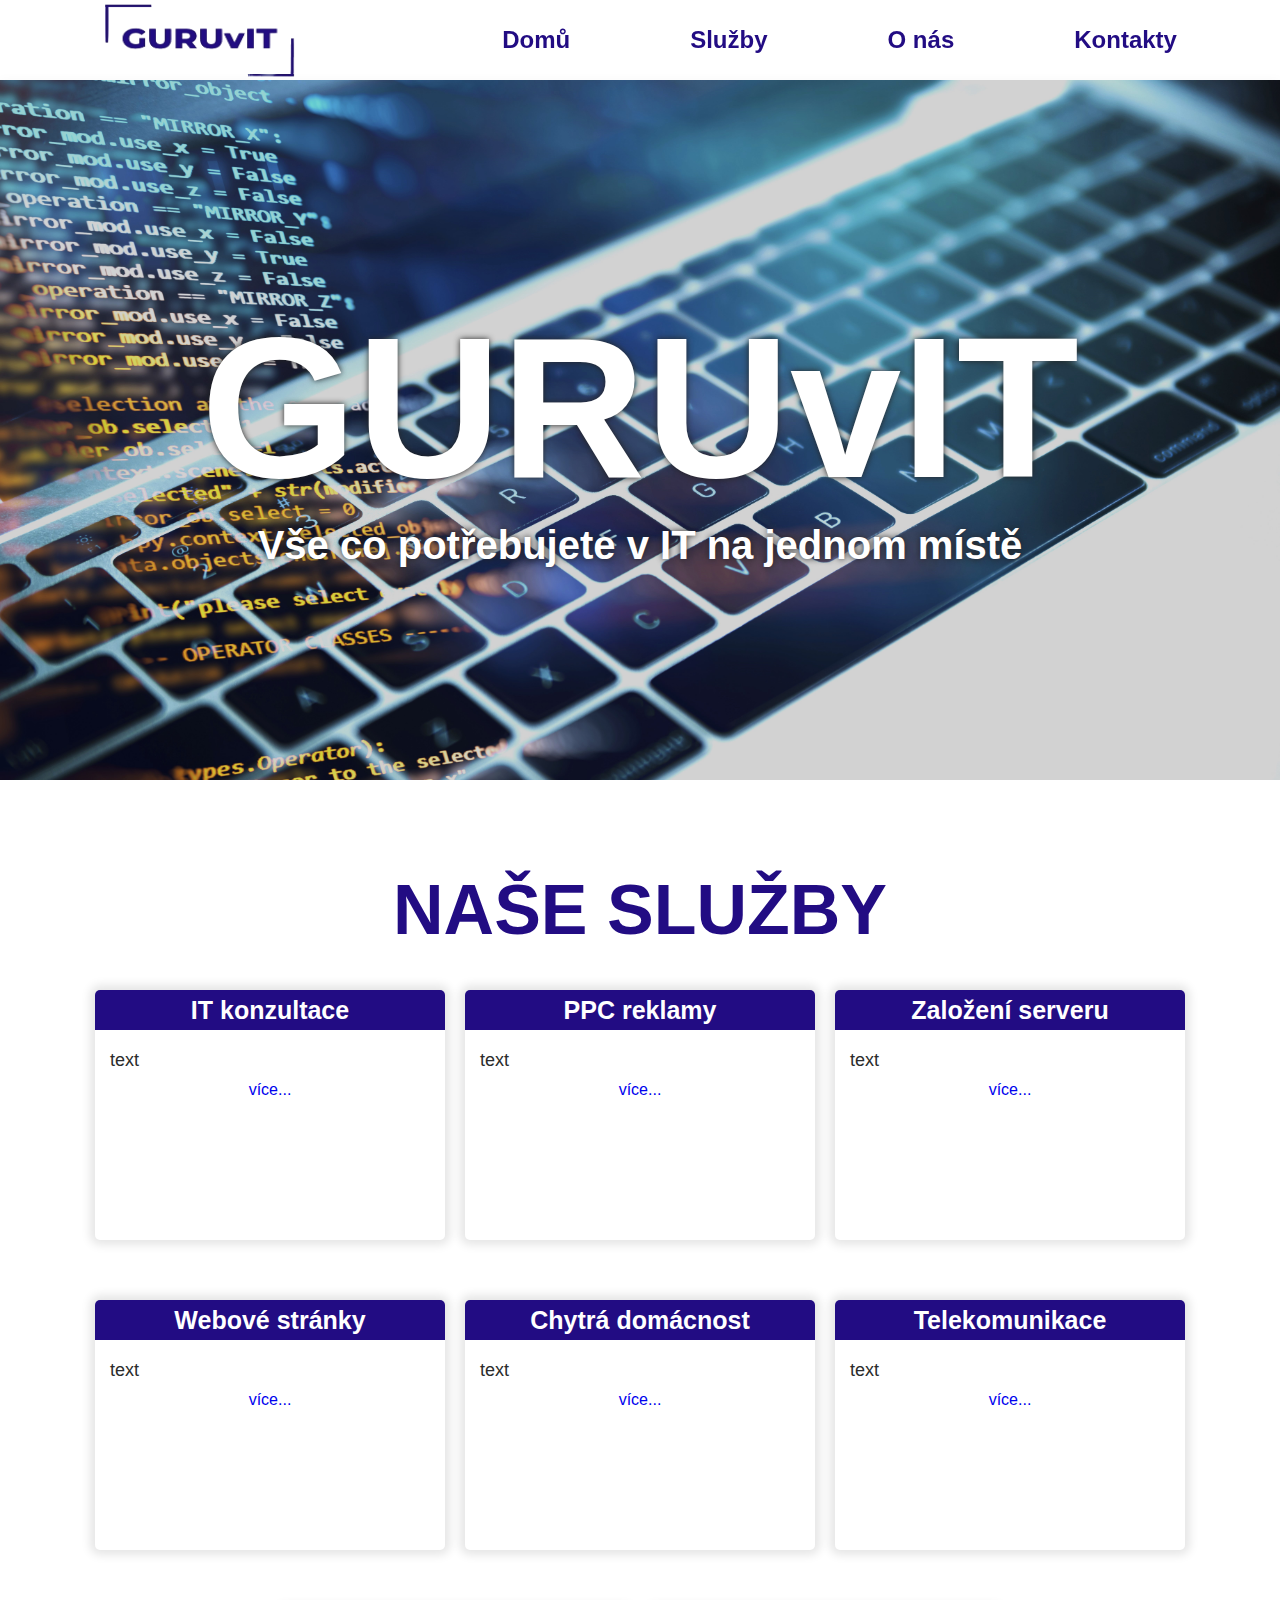
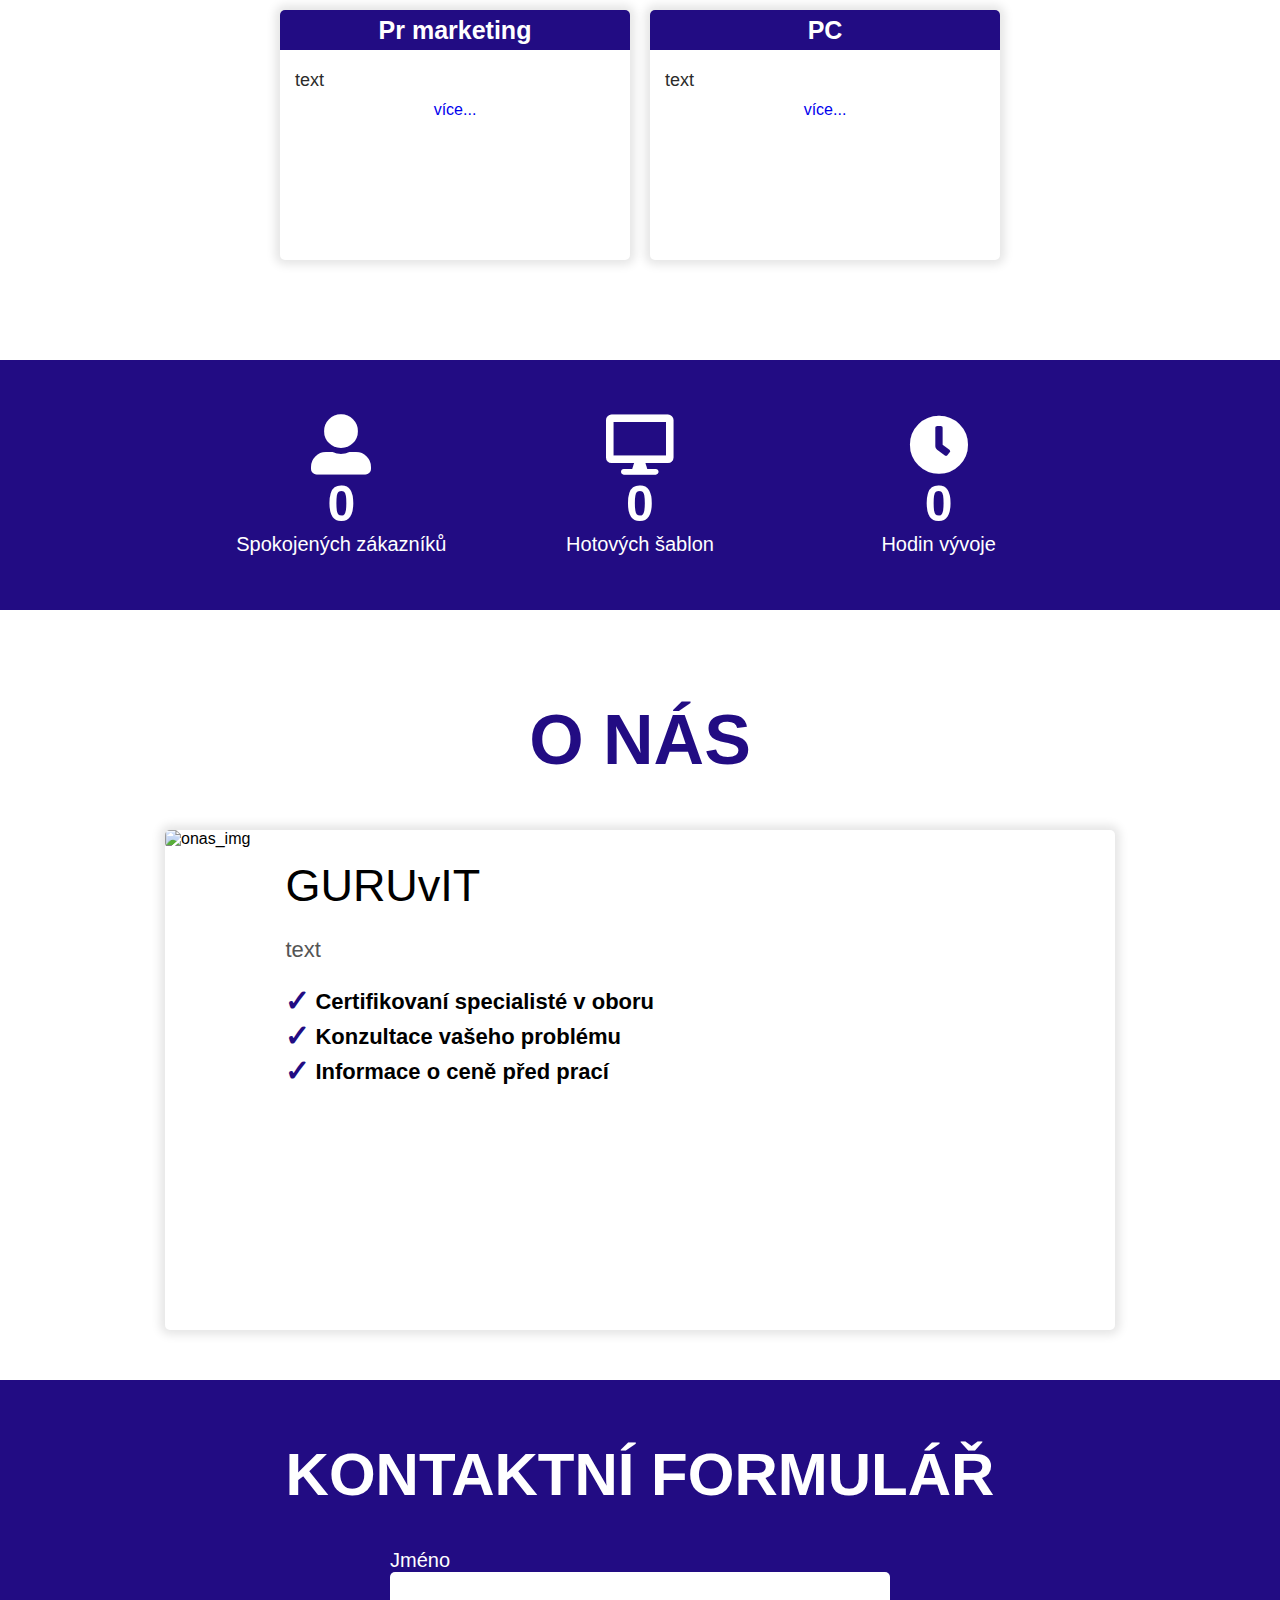
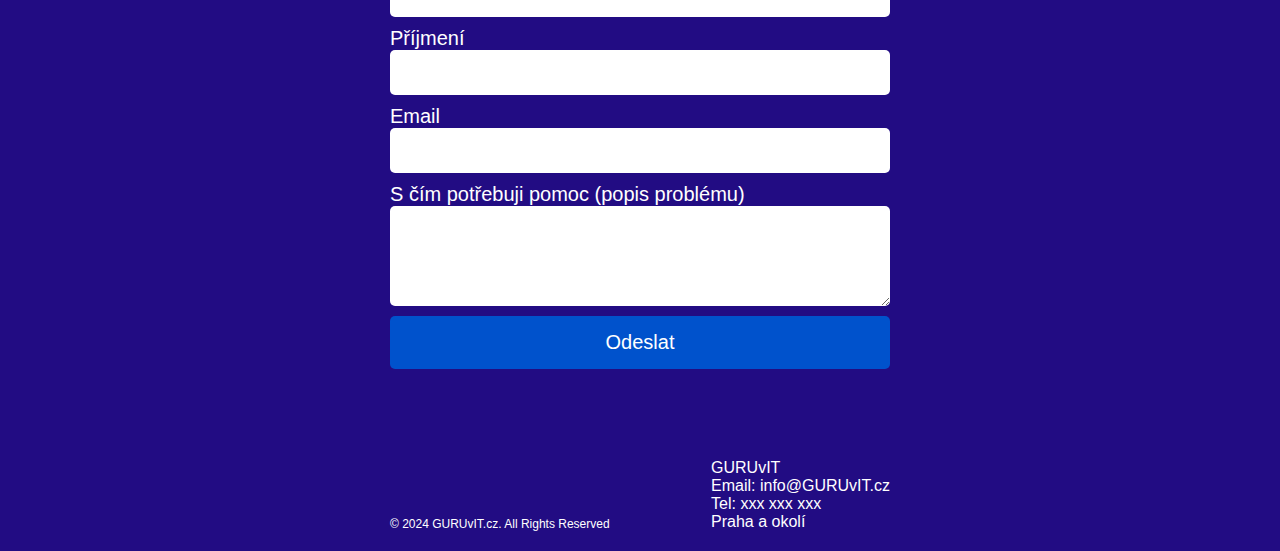
==== index.html @ 31da45ce "Add files via upload" ====
<!DOCTYPE html>
<html lang="en">
<head>
    <meta charset="UTF-8">
    <meta name="viewport" content="width=device-width, initial-scale=1.0">
    <link rel="stylesheet" href="https://cdnjs.cloudflare.com/ajax/libs/font-awesome/4.7.0/css/font-awesome.min.css">
    <link rel="stylesheet" href="https://use.fontawesome.com/releases/v5.15.4/css/all.css">
    <link rel="stylesheet" href="https://fontawesome.com/icons/lightbulb?f=classic&s=regular">
    <link rel="shortcut icon" type="x-icon" href="light-bulb.png">
    <title>Elektrikáři-24/7 | Elektrikářská pohotovost Praha NON-STOP</title>
    <style>
        *{
            box-sizing: border-box;
            margin: 0;
            padding: 0;
            font-family: sans-serif;
        }
        body{
            background-color: #ffffff;
        }
        .div_all{
            width: 100%;
            margin: 0 auto;
            box-shadow: 0 0 10px rgba(0, 0, 0, 0.3);
            background-color: #fff;
            padding-bottom: 100px;
        }
        .nav{
            width: 100%;
            display: flex;
            position: fixed;
            top: 0;
            z-index: 1000;
            transition: background-color 0.5s, opacity 0.5s;
            align-items: center;
        }
        .nav_div{
            justify-content: space-around;
            align-items: center;
            width: 100%;
            height: 80px;
            display: flex;
            background-color: rgba(255, 255, 255, 0.9);
            transition: background-color 0.5s, opacity 0.5s;
        }
        .nav_links{
            text-decoration: none;
            display: flex;
            gap: 120px;
            list-style: none;
            justify-content: space-between;
            align-items: center;
        }
        .nav_buttons{
            text-decoration: none;
        }
        .a{
            text-decoration: none;
            font-size: 24px;
            color: #220c83;
            font-weight: 600;
        }
        .a:hover{
            border-bottom: 1px solid #2202af;
            color: #2202af;
        }
        .a_logo{
            height: 75px;
            text-decoration: none;
            font-size: 45px;
            color: rgb(255, 255, 255);
        }
        .logo{
            align-items: center;
            display: flex;
            text-shadow: 0 0 2px #222222;
        }
        .sidebar {
            height: 100%;
            width: 0;
            background-color: white;
            position: fixed;
            z-index: 1;
            top: 0px;
            left: 0;
            overflow-x: hidden;
            transition: 0.5s;
            padding-top: 60px;
        }

        .sidebar a {
            padding: 10px 15px;
            text-decoration: none;
            font-size: 20px;
            color: #818181;
            display: block;
            transition: 0.3s;
        }

        .sidebar a:hover {
            color: #f1f1f1;
        }

        .sidebar .closebtn {
            position: absolute;
            top: 0;
            right: 25px;
            font-size: 36px;
            margin-left: 50px;
        }

        @media screen and (max-width: 1150px) {
            #openNav {
                display: block;
            }
            .nav_links{
                display: none;
            }
            .sidebar{
                text-align: center;
            }
            .a_logo{
                font-size: 35px;
            }
        }

        @media screen and (min-width: 1151px) {
            #openNav {
                display: none;
            }
        }
        @media screen and (max-height: 450px) {
            .sidebar {padding-top: 15px;}
            .sidebar a {font-size: 18px;}
        }
        .sidebar {
            height: 100%;
            width: 0;
            position: fixed;
            z-index: 1;
            top: 0px;
            left: 0;
            background-color: #2202af;
            overflow-x: hidden;
            transition: 0.5s;
            padding-top: 60px;
        }

        .sidebar a {
            padding: 10px 15px;
            text-decoration: none;
            font-size: 20px;
            color: #818181;
            display: block;
            transition: 0.3s;
        }

        .sidebar a:hover {
            color: #f1f1f1;
        }

        .sidebar .closebtn {
            position: absolute;
            top: 0;
            right: 25px;
            font-size: 36px;
            margin-left: 50px;
        }
        @media screen and (max-width: 1150px) {
            #openNav {
                display: block;
            }
            .nav_links{
                display: none;
            }
            .sidebar{
                text-align: center;
            }
        }

        @media screen and (min-width: 1151px) {
            #openNav {
                display: none;
            }
        }
        @media screen and (max-height: 450px) {
            .sidebar {padding-top: 15px;}
            .sidebar a {font-size: 18px;}
        }
        .div_image{
            display: flex; 
            justify-content: center; 
            align-items: center; 
            flex-direction: column;
            margin-top: 80px;
            height: 700px;
            background-image: url('pozadi.jpg');
            background-size: cover;
            background-repeat: no-repeat;
        }
        form {
            display: flex;
            flex-direction: column;
            width: 500px;
        }
        input, textarea {
            margin-bottom: 10px;
            padding: 15px;
            border: none;
            border-radius: 5px;
        }
        input[type="submit"] {
            background-color: #0052cc;
            color: white;
            cursor: pointer;
        }
        .jmeno{
            color: white; 
            font-size: 20px;
        }
        .div_sluzby{
        margin-left: 5%;  
        margin-right: 5%;

        }
        .psluzby{
        padding-top: 90px;
        font-weight: 700;
        text-align: center;
        font-size: 70px;
        color: #220c83;
        }
        .card_all{
        flex-direction: column;
        display: flex; 
        height: 250px; 
        margin-top: 40px; 
        border-radius: 5px; 
        width: 350px; 
        border: none; 
        box-shadow: 0px 0px 10px 5px rgba(0, 0, 0, 0.1);
        }
        .nazev{
        padding-left: 5px; 
        padding-right: 5px; 
        font-size: 25px; 
        border-top-left-radius: 5px;
        border-top-right-radius: 5px;
        text-align: center; 
        background-color: #220c83;
        color: white;
        height: 40px;
        display: flex;
        justify-content: center;
        align-items: center;
        }
        .text{
        padding-left: 15px; 
        padding-right: 15px; 
        font-size: 18px; 
        color: rgb(43, 43, 43); 
        margin-top: 20px; 
        margin-bottom: 10px;
        }
        .div_card{
            display: flex;
            flex-wrap: wrap; 
            gap: 20px; 
            justify-content: center;
        }
        .onas{
        display: flex;
        justify-content: center;
        background-color: white;
        padding-bottom: 50px;
        flex-direction: column;
        align-items: center
        }
        .div_onas{
        margin-top: 50px;
        border-radius: 5px; 
        box-shadow: 0px 0px 10px 5px rgba(0, 0, 0, 0.1); 
        height: 500px;
        width: 950px;
        display: flex;
        }
        .onas_img{
        border-top-left-radius: 5px; 
        border-bottom-left-radius: 5px;
        width: 340px;
        height: 500px;
        }
        .p_image_nazev{
            color: white; 
            font-size: 200px; 
            font-weight: 700; 
            text-shadow: 0 0 6px #222222;
        }
        .p_image_text{
            color: white; 
            font-size: 40px; 
            font-weight: 700; 
            text-shadow: 0 0 6px #222222;
            text-align: center;
        }
        @media screen and (max-width: 1151px) {
            .p_image_nazev{
                font-size: 150px;
            }
            .p_image_text{
                font-size: 30px;
            }
        }
        @media screen and (max-width: 800px) {
            .p_image_nazev{
                font-size: 85px;
            }
        }
        .kontakt{
            display: flex; 
            flex-direction: row-reverse; 
            width: 500px; 
            justify-content: space-between; 
            padding-bottom: 20px; 
            align-items: flex-end; 
            padding-top: 80px;
        }
        .div_counter{
            height: 250px; 
            background-color: #220c83; 
            display: flex; 
            padding-left: 15%; 
            padding-right: 15%; 
            justify-content: space-evenly; 
            align-items: center;
        }
        .count{
            color: white; 
            font-weight: 700; 
            font-size: 50px;
        }
        .count2{
            color: white; 
            font-weight: 500; 
            font-size: 20px;
        }
        @media screen and (max-width: 1151px) {
            form{
                width: 350px;
            }
            .kontakt{
                width: 350px;
            }
            .div_counter{
                padding-left: 0; 
                padding-right: 0; 
            }
            .count{
                font-size: 35px;
            }
            .count2{
                font-size: 18px;
            }
        }
        @media screen and (max-width: 920px) {
      .div_onas{
        display: block;
        height: auto;
        width: 100%;
        border-radius: 0;
      }
      .onas{
        padding-left: 0;
        padding-right: 0;
      }
      .onas_img{
        width: 100%;
        height: 450px;
        border-radius: 0;
      }
    }
    </style>
</head>
<body>
    <div class="div_all">
        <div class="background">
            <nav class="nav" id="nav">
                <div class="nav_div">
                    <a href="/" class="a_logo"><img src="logo.png" style="width: 193px; height: 75px;"></a>
                    <ul class="nav_links">
                        <li class="nav_buttons"><a class="a" href="/">Domů</a></li>
                        <li class="nav_buttons"><a class="a" href="#sluzby">Služby</a></li>
                        <li class="nav_buttons"><a class="a" href="#onas">O nás</a></li>
                        <li class="nav_buttons"><a class="a" href="#kontakt">Kontakty</a></li>
                    </ul>
                </div>
                <div id="openNav">
                    <span style="font-size:35px;cursor:pointer; color: #220c83;" onclick="openNav()">&#9776;</span>
                </div>
            </nav>
            <div id="mySidebar" class="sidebar">
                <a href="javascript:void(0)" class="closebtn" onclick="closeNav()">&times;</a>
                <a href="#sluzby" style="color: white;" onclick="closeNav()">Služby</a>
                <a href="#onas" style="color: white;" onclick="closeNav()">O nás</a>
                <a href="#kontakt" style="color: white;" onclick="closeNav()">Kontakty</a>
            </div>
            <div class="div_image">
                <p class="p_image_nazev">GURUvIT</p>
                <p class="p_image_text">Vše co potřebujete v IT na jednom místě</p>
            </div>

                <div id="sluzby" class="div_sluzby">
                    <p class="psluzby"><strong>NAŠE SLUŽBY</strong></p>
                    <div class="div_card">
                
                    <div class="card_all">
                        <div class="div_jmeno">
                          <p class="nazev"><strong>IT konzultace</strong></p>
                          <p class="text">text</p>
                            <div style="display: flex; text-align: center; justify-content: center;">
                                <a style="text-decoration: none;" href="sluzby.html">více...</a>
                            </div>
                        </div>  
                    </div>
                    <div class="card_all" >
                      <div class="div_jmeno">
                        <p class="nazev" ><strong>PPC reklamy</strong></p>
                        <p class="text" >text</p>
                        <div style="display: flex; text-align: center; justify-content: center;">
                            <a style="text-decoration: none;" href="sluzby.html">více...</a>
                        </div>    
                    </div>  
                  </div>
                  <div class="card_all" >
                    <div class="div_jmeno">
                      <p class="nazev" ><strong>Založení serveru</strong></p>
                      <p class="text" >text</p>
                      <div style="display: flex; text-align: center; justify-content: center;">
                        <a style="text-decoration: none;" href="sluzby.html">více...</a>
                    </div>  
                    </div>  
                </div>
                <div class="card_all" >
                  <div class="div_jmeno">
                    <p class="nazev"><strong>Webové stránky</strong></p>
                    <p class="text" >text</p>
                    <div style="display: flex; text-align: center; justify-content: center;">
                        <a style="text-decoration: none;" href="sluzby.html">více...</a>
                    </div>    
                </div>  
                </div>
                <div class="card_all" >
                  <div class="div_jmeno">
                    <p class="nazev" ><strong>Chytrá domácnost</strong></p>
                    <p class="text" >text</p>
                    <div style="display: flex; text-align: center; justify-content: center;">
                        <a style="text-decoration: none;" href="sluzby.html">více...</a>
                    </div>    
                </div>  
                </div>
                <div class="card_all" >
                  <div class="div_jmeno">
                    <p class="nazev" ><strong>Telekomunikace</strong></p>
                    <p class="text" >text</p>
                    <div style="display: flex; text-align: center; justify-content: center;">
                        <a style="text-decoration: none;" href="sluzby.html">více...</a>
                    </div>    
                </div>  
                </div>
                <div class="card_all" >
                  <div class="div_jmeno">
                    <p class="nazev" ><strong>Pr marketing</strong></p>
                    <p class="text">text</p>
                    <div style="display: flex; text-align: center; justify-content: center;">
                        <a style="text-decoration: none;" href="sluzby.html">více...</a>
                    </div>    
                </div>  
                </div>
                <div class="card_all" >
                  <div class="div_jmeno">
                    <p class="nazev" ><strong>PC</strong></p>
                    <p class="text" >text</p>
                    <div style="display: flex; text-align: center; justify-content: center;">
                        <a style="text-decoration: none;" href="sluzby.html">více...</a>
                    </div>    
                </div>  
                </div>
                </div>
                </div> 
                  </div>
            </div>

            <div class="div_counter">
                <div class="counter" data-target="2000" style="text-align: center; width: 300px;">
                    <i class='fas fa-user-alt' style="color: white; font-size: 60px;"></i>
                    <p class="count">0</p>
                    <p class="count2">Spokojených zákazníků</p>
                </div>
                <div class="counter" data-target="10" style="text-align: center; width: 300px;">
                    <i class='fas fa-desktop'style="color: white; font-size: 60px;"></i>
                    <p class="count">0</p>
                    <p class="count2">Hotových šablon</p>
                </div>
                <div class="counter" data-target="500" style="text-align: center; width: 300px;">
                    <i class="fa fa-clock-o"style="color: white; font-size: 60px;"></i>
                    <p class="count">0</p>
                    <P class="count2">Hodin vývoje</P>
                </div>
            </div>

      <div class="onas" id="onas">
        <p class="psluzby">O NÁS</p>
        <div class="div_onas">
          <div>
            <img class="onas_img" src="onas.jpg" alt="onas_img">
          </div>
          <div>
            <p style="font-size: 45px;padding-left: 35px; margin-top: 30px; margin-bottom: 25px; color: rgb(0, 0, 0);">GURUvIT</p>
        <p style="padding-left: 35px; padding-right: 35px; font-size: 22px; margin-bottom: 20px; color: rgb(85, 85, 85);">text</p>
        
        <div style="display: flex; padding-left: 35px;  padding-right: 35px;">
          <strong style="font-size: 30px; color: #220c83;">&#10003;</strong>
          <p style="color: black; font-size: 22px; padding-left: 5px; padding-top: 6px;"><strong>Certifikovaní specialisté v oboru</strong></p>
        </div>
        <div style="display: flex; padding-left: 35px;  padding-right: 35px;">
          <strong style="font-size: 30px; color: #220c83;">&#10003;</strong>
          <p style="color: black; font-size: 22px; padding-left: 5px; padding-top: 6px;"><strong>Konzultace vašeho problému</strong></p>
        </div>
        <div style="display: flex; padding-left: 35px;  padding-right: 35px;">
          <strong style="font-size: 30px; color: #220c83;">&#10003;</strong>
          <p style="color: black; font-size: 22px; padding-left: 5px; padding-top: 6px;"><strong>Informace o ceně před prací</strong></p>
        </div>
          </div>
        </div>
        </div>

            
            <div class="div_formular" style="height: 100%; background-color: #220c83; display: flex; align-items: center; flex-direction: column; padding-top: 30px;">
                <p style="font-size: 60px; color: white; font-weight: 700; text-align: center; padding-top: 30px; padding-bottom: 40px;">KONTAKTNÍ FORMULÁŘ</p>
                <form action="send_email.php" method="post">
                    <label class="jmeno" for="jmeno">Jméno</label>
                    <input type="text" id="jmeno" name="jmeno" required>
                
                    <label class="jmeno" for="prijmeni">Příjmení</label>
                    <input type="text" id="prijmeni" name="prijmeni" required>
                
                    <label class="jmeno" for="email">Email</label>
                    <input type="email" id="email" name="email" required>
                
                    <label class="jmeno" for="problem">S čím potřebuji pomoc (popis problému)</label>
                    <textarea id="problem" name="problem" style="max-width: 500px; min-height: 100px;"></textarea>
                
                    <input type="submit" value="Odeslat" style="font-size: 20px;">
                </form>


                <div class="kontakt" id="kontakt">
                    <div>
                        <p style="color: white;">GURUvIT</p>
                        <p style="color: white;">Email: info@GURUvIT.cz</p>
                        <p style="color: white;">Tel: xxx xxx xxx</p>
                        <p style="color: white;">Praha a okolí</p>
                    </div>
                    <p style="color: white; font-size: 12px;">© 2024 GURUvIT.cz. All Rights Reserved</p>
                </div>
            </div>
        </div>
    </div>




    <script>
        // Function to create the counting effect
        function animateCounter(element) {
            const target = +element.getAttribute('data-target');
            const countElement = element.querySelector('.count');
            const speed = 200; // lower is faster
            let count = 0;
    
            const updateCount = () => {
                const increment = target / speed;
                if (count < target) {
                    count += increment;
                    countElement.textContent = Math.ceil(count);
                    setTimeout(updateCount, 1);
                } else {
                    countElement.textContent = target + (target === 2000 || target === 500 ? '+' : '');
                }
            };
    
            updateCount();
        }
    
        // Check if the counter is in view
        function checkCountersInView() {
            const counters = document.querySelectorAll('.counter');
            counters.forEach(counter => {
                const rect = counter.getBoundingClientRect();
                if (rect.top < window.innerHeight && rect.bottom > 0) {
                    animateCounter(counter);
                    // Remove the event listener after animation to prevent it from running multiple times
                    window.removeEventListener('scroll', checkCountersInView);
                }
            });
        }
    
        // Add scroll event listener
        window.addEventListener('scroll', checkCountersInView);
        // Run the check immediately in case the counters are already in view
        checkCountersInView();
    </script>

    <script>
        function openNav() {
           document.getElementById("mySidebar").style.width = "100%";
           document.getElementById("mySidebar").style.height = "250px";
           document.getElementById("mySidebar").style.top = "80px";
       }
       
       function closeNav() {
           document.getElementById("mySidebar").style.width = "0";
       }
       function checkScreenWidth() {
           var screenWidth = window.innerWidth;
           if (screenWidth > 900) {
               closeNav();
           }
       }
       window.addEventListener('resize', checkScreenWidth);

       window.addEventListener('scroll', function() {
           var nav = document.getElementById('nav');
           if (window.scrollY > 50) {
               nav.style.backgroundColor = 'rgba(255, 255, 255)';
               nav.style.opacity = '0.8';
           } else {
               nav.style.backgroundColor = 'rgba(255, 255, 255, 1)';
               nav.style.opacity = '1';
           }
       });
    </script>

    <script>
        document.querySelectorAll('a[href^="#"]').forEach(anchor => {
            anchor.addEventListener('click', function (e) {
                e.preventDefault();

                document.querySelector(this.getAttribute('href')).scrollIntoView({
                    behavior: 'smooth'
                });
            });
        });
    </script>
</body>
</html>
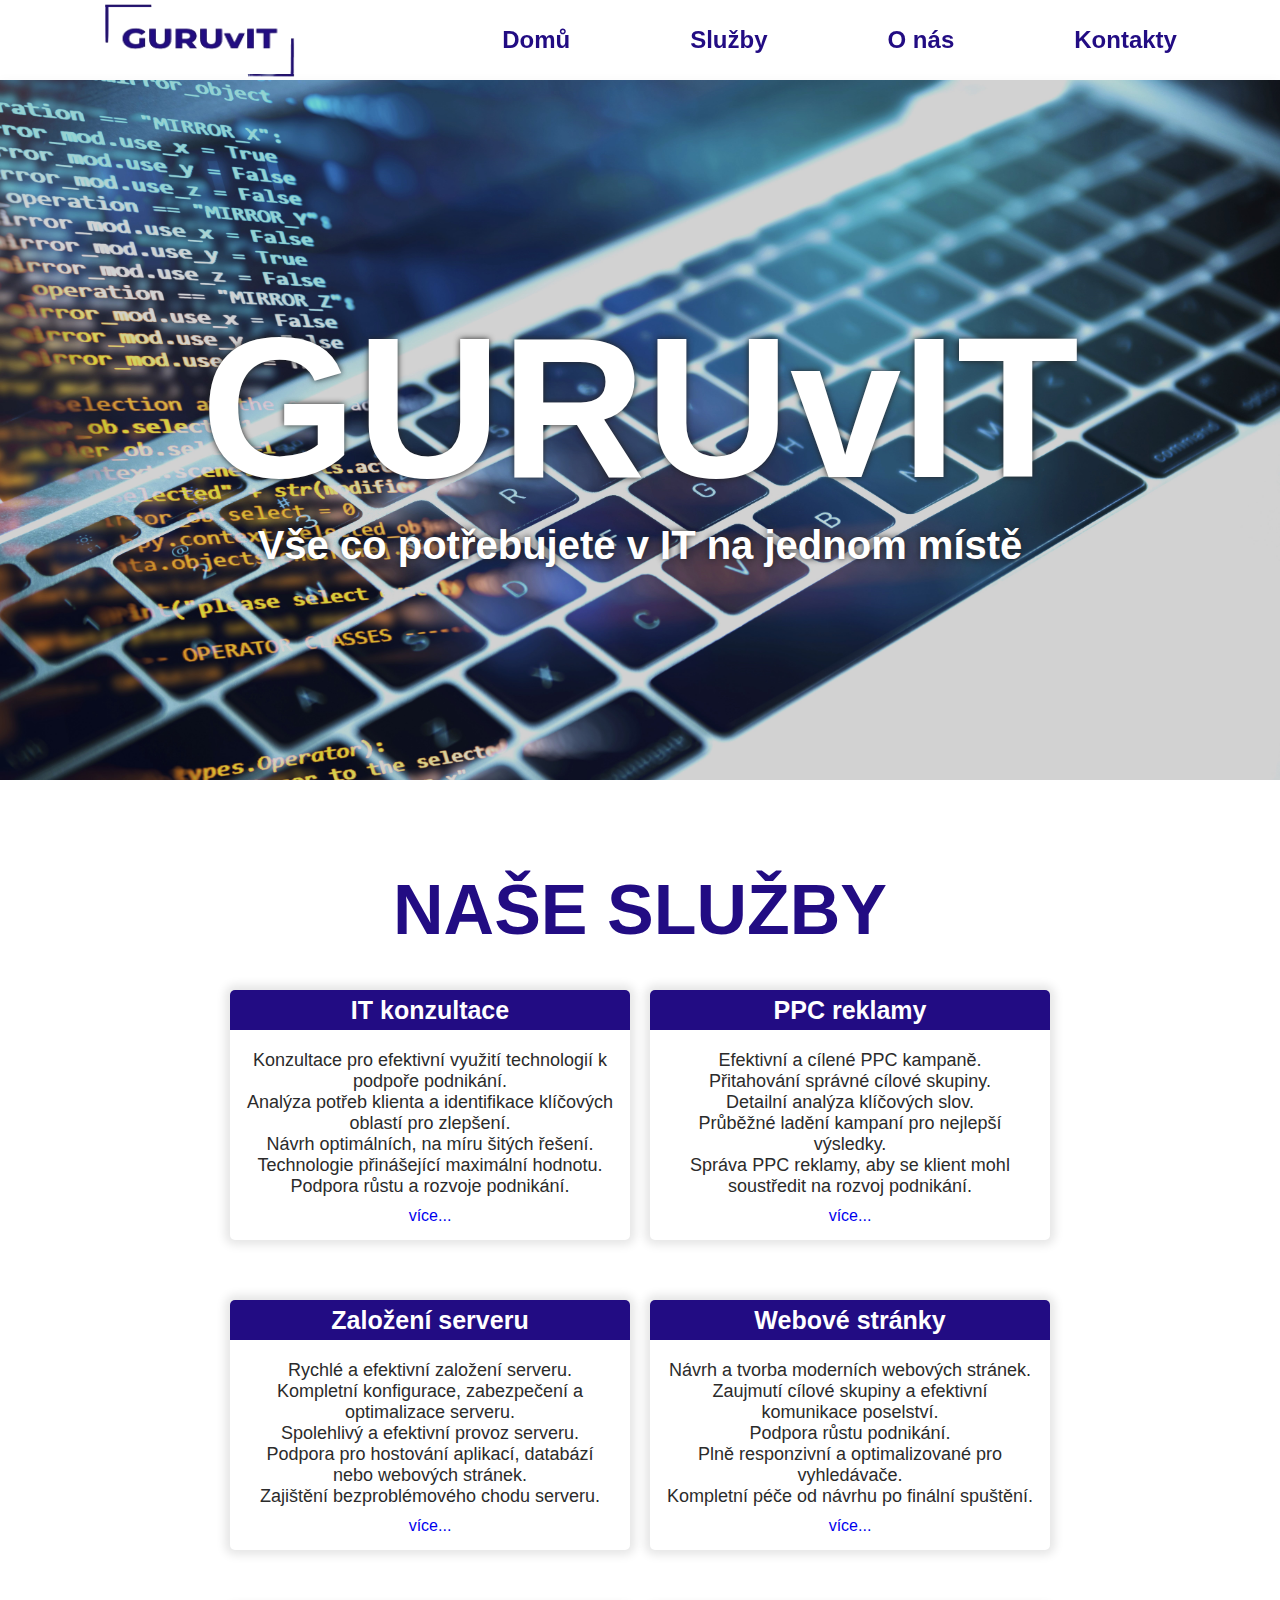
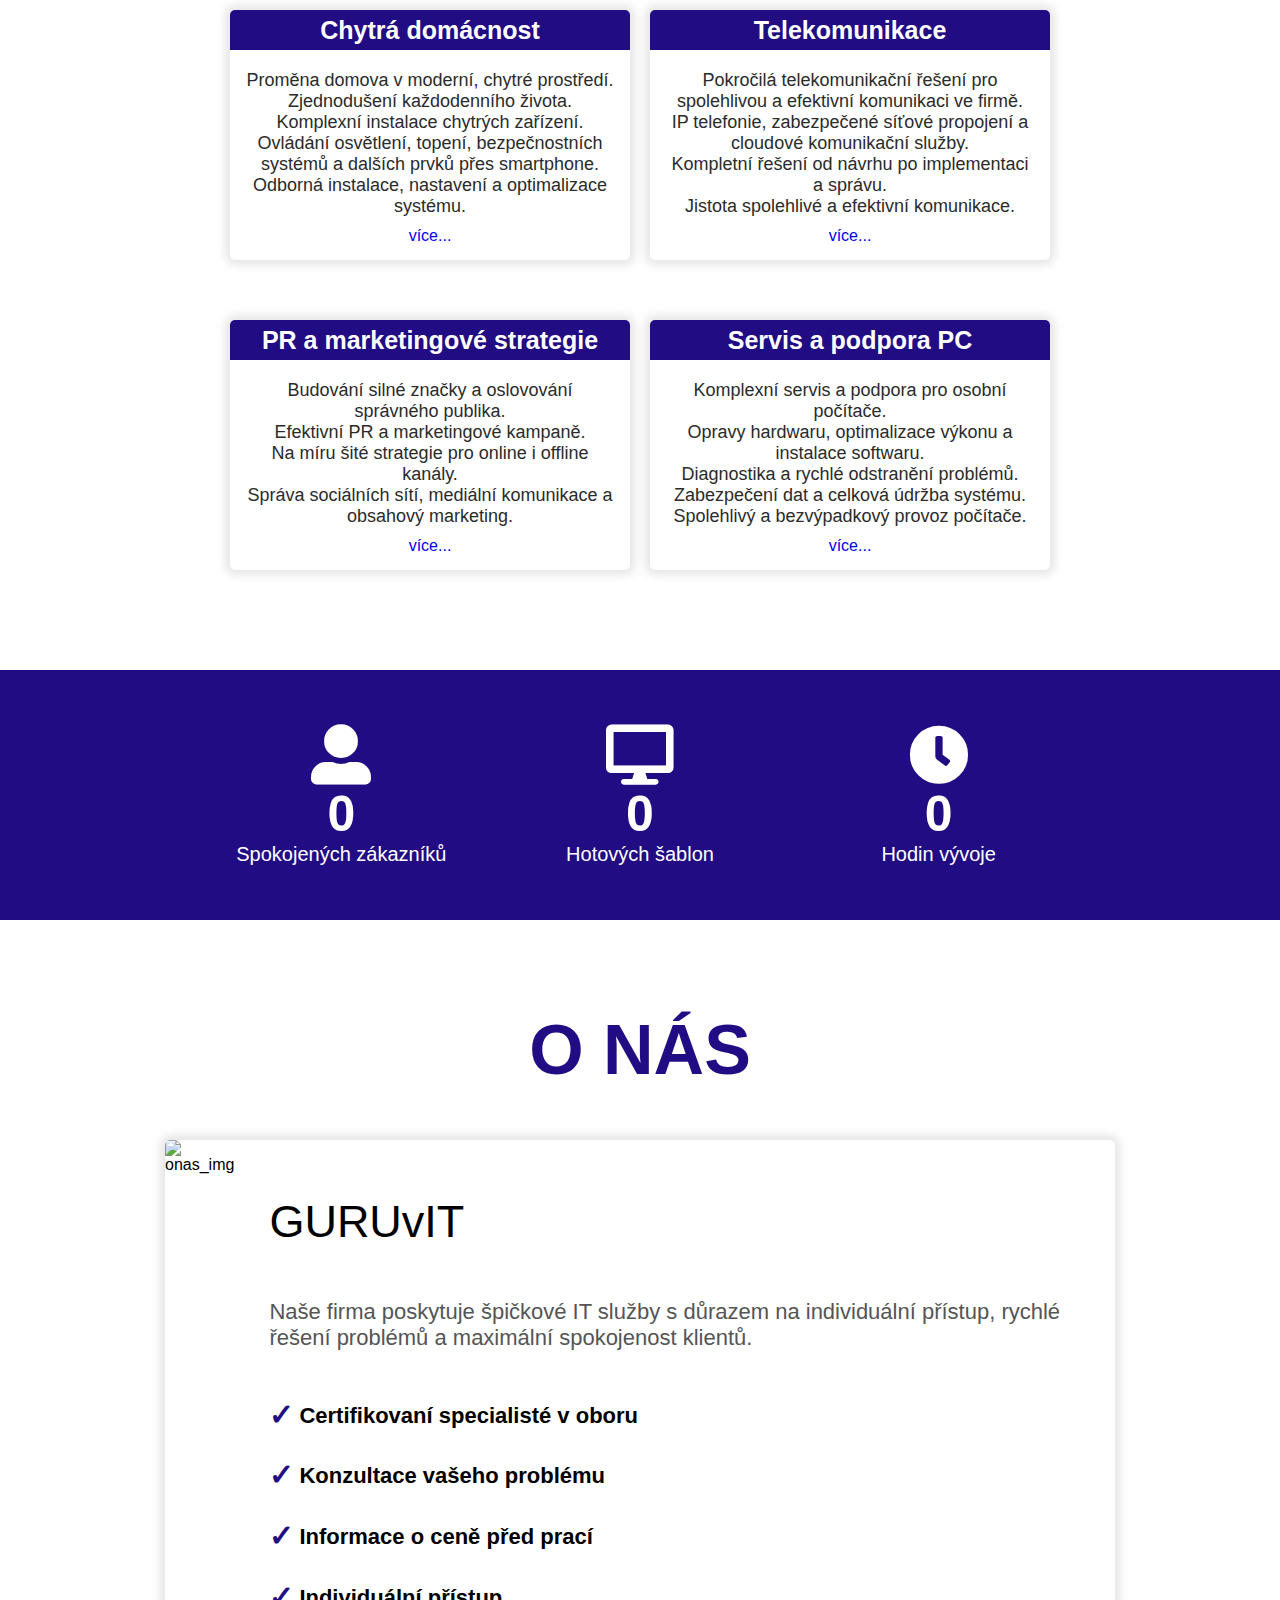
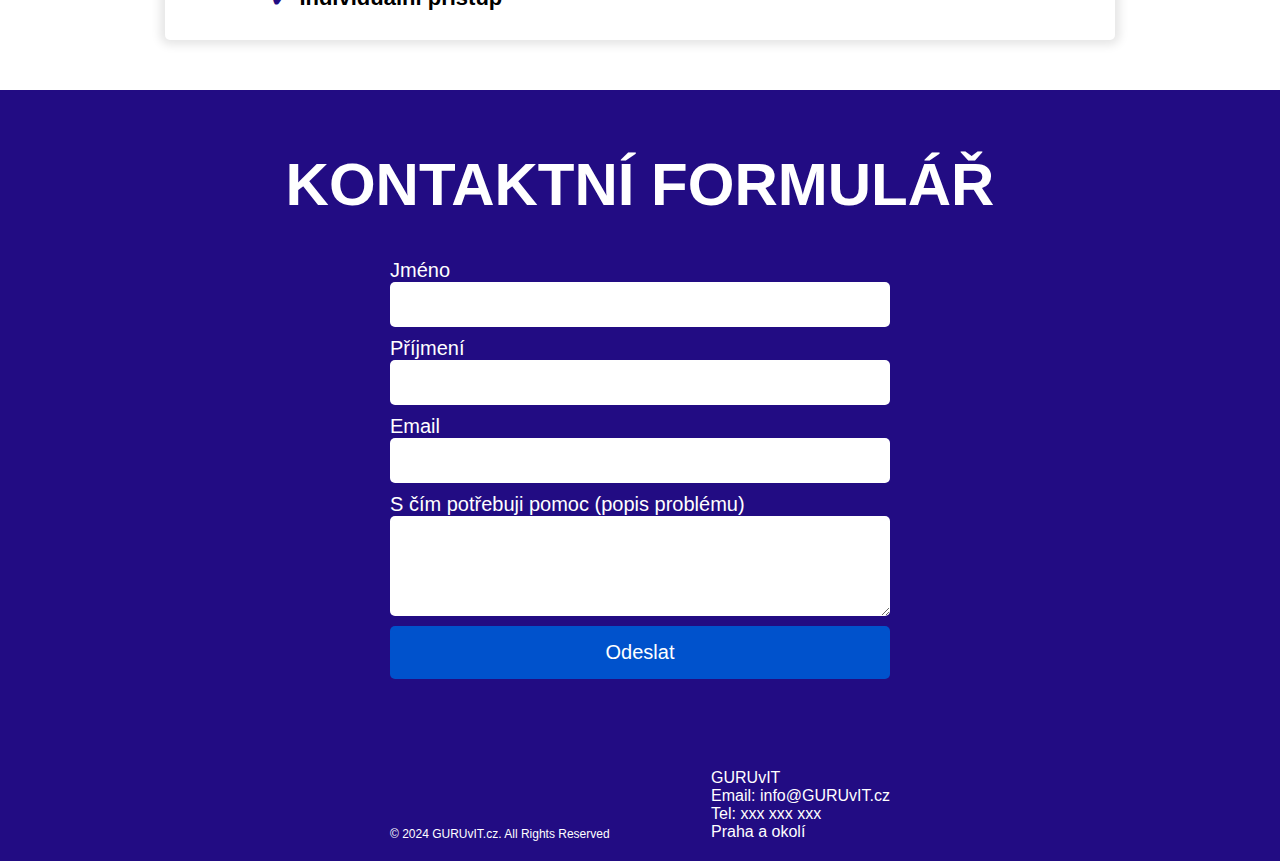
==== commit 53d01c8c: "Add files via upload" ====
--- a/index.html
+++ b/index.html
@@ -6,8 +6,8 @@
     <link rel="stylesheet" href="https://cdnjs.cloudflare.com/ajax/libs/font-awesome/4.7.0/css/font-awesome.min.css">
     <link rel="stylesheet" href="https://use.fontawesome.com/releases/v5.15.4/css/all.css">
     <link rel="stylesheet" href="https://fontawesome.com/icons/lightbulb?f=classic&s=regular">
-    <link rel="shortcut icon" type="x-icon" href="light-bulb.png">
-    <title>Elektrikáři-24/7 | Elektrikářská pohotovost Praha NON-STOP</title>
+    <link rel="shortcut icon" type="x-icon" href="LOGOUP.png">
+    <title>GURUvIT</title>
     <style>
         *{
             box-sizing: border-box;
@@ -236,7 +236,7 @@
         height: 250px; 
         margin-top: 40px; 
         border-radius: 5px; 
-        width: 350px; 
+        width: 400px; 
         border: none; 
         box-shadow: 0px 0px 10px 5px rgba(0, 0, 0, 0.1);
         }
@@ -261,6 +261,8 @@
         color: rgb(43, 43, 43); 
         margin-top: 20px; 
         margin-bottom: 10px;
+        text-align: center;
+        font-weight: 500;
         }
         .div_card{
             display: flex;
@@ -416,7 +418,11 @@
                     <div class="card_all">
                         <div class="div_jmeno">
                           <p class="nazev"><strong>IT konzultace</strong></p>
-                          <p class="text">text</p>
+                          <p class="text">Konzultace pro efektivní využití technologií k podpoře podnikání.<br>
+                            Analýza potřeb klienta a identifikace klíčových oblastí pro zlepšení.<br>
+                            Návrh optimálních, na míru šitých řešení.<br>
+                            Technologie přinášející maximální hodnotu.<br>
+                            Podpora růstu a rozvoje podnikání.<br></p>
                             <div style="display: flex; text-align: center; justify-content: center;">
                                 <a style="text-decoration: none;" href="sluzby.html">více...</a>
                             </div>
@@ -425,7 +431,11 @@
                     <div class="card_all" >
                       <div class="div_jmeno">
                         <p class="nazev" ><strong>PPC reklamy</strong></p>
-                        <p class="text" >text</p>
+                        <p class="text" >Efektivní a cílené PPC kampaně.<br>
+                            Přitahování správné cílové skupiny.<br>
+                            Detailní analýza klíčových slov.<br>
+                            Průběžné ladění kampaní pro nejlepší výsledky.<br>
+                            Správa PPC reklamy, aby se klient mohl soustředit na rozvoj podnikání.<br></p>
                         <div style="display: flex; text-align: center; justify-content: center;">
                             <a style="text-decoration: none;" href="sluzby.html">více...</a>
                         </div>    
@@ -434,7 +444,11 @@
                   <div class="card_all" >
                     <div class="div_jmeno">
                       <p class="nazev" ><strong>Založení serveru</strong></p>
-                      <p class="text" >text</p>
+                      <p class="text" >Rychlé a efektivní založení serveru.<br>
+                        Kompletní konfigurace, zabezpečení a optimalizace serveru.<br>
+                        Spolehlivý a efektivní provoz serveru.<br>
+                        Podpora pro hostování aplikací, databází nebo webových stránek.<br>
+                        Zajištění bezproblémového chodu serveru.<br></p>
                       <div style="display: flex; text-align: center; justify-content: center;">
                         <a style="text-decoration: none;" href="sluzby.html">více...</a>
                     </div>  
@@ -443,7 +457,11 @@
                 <div class="card_all" >
                   <div class="div_jmeno">
                     <p class="nazev"><strong>Webové stránky</strong></p>
-                    <p class="text" >text</p>
+                    <p class="text" >Návrh a tvorba moderních webových stránek.<br>
+                        Zaujmutí cílové skupiny a efektivní komunikace poselství.<br>
+                        Podpora růstu podnikání.<br>
+                        Plně responzivní a optimalizované pro vyhledávače.<br>
+                        Kompletní péče od návrhu po finální spuštění.<br></p>
                     <div style="display: flex; text-align: center; justify-content: center;">
                         <a style="text-decoration: none;" href="sluzby.html">více...</a>
                     </div>    
@@ -452,7 +470,11 @@
                 <div class="card_all" >
                   <div class="div_jmeno">
                     <p class="nazev" ><strong>Chytrá domácnost</strong></p>
-                    <p class="text" >text</p>
+                    <p class="text" >Proměna domova v moderní, chytré prostředí.<br>
+                        Zjednodušení každodenního života.<br>
+                        Komplexní instalace chytrých zařízení.<br>
+                        Ovládání osvětlení, topení, bezpečnostních systémů a dalších prvků přes smartphone.<br>
+                        Odborná instalace, nastavení a optimalizace systému.<br></p>
                     <div style="display: flex; text-align: center; justify-content: center;">
                         <a style="text-decoration: none;" href="sluzby.html">více...</a>
                     </div>    
@@ -461,7 +483,10 @@
                 <div class="card_all" >
                   <div class="div_jmeno">
                     <p class="nazev" ><strong>Telekomunikace</strong></p>
-                    <p class="text" >text</p>
+                    <p class="text" >Pokročilá telekomunikační řešení pro spolehlivou a efektivní komunikaci ve firmě.<br>
+                        IP telefonie, zabezpečené síťové propojení a cloudové komunikační služby.<br>
+                        Kompletní řešení od návrhu po implementaci a správu.<br>
+                        Jistota spolehlivé a efektivní komunikace.<br></p>
                     <div style="display: flex; text-align: center; justify-content: center;">
                         <a style="text-decoration: none;" href="sluzby.html">více...</a>
                     </div>    
@@ -469,8 +494,11 @@
                 </div>
                 <div class="card_all" >
                   <div class="div_jmeno">
-                    <p class="nazev" ><strong>Pr marketing</strong></p>
-                    <p class="text">text</p>
+                    <p class="nazev" ><strong>PR a marketingové strategie</strong></p>
+                    <p class="text">Budování silné značky a oslovování správného publika.<br>
+                        Efektivní PR a marketingové kampaně.<br>
+                        Na míru šité strategie pro online i offline kanály.<br>
+                        Správa sociálních sítí, mediální komunikace a obsahový marketing.<br></p>
                     <div style="display: flex; text-align: center; justify-content: center;">
                         <a style="text-decoration: none;" href="sluzby.html">více...</a>
                     </div>    
@@ -478,8 +506,12 @@
                 </div>
                 <div class="card_all" >
                   <div class="div_jmeno">
-                    <p class="nazev" ><strong>PC</strong></p>
-                    <p class="text" >text</p>
+                    <p class="nazev" ><strong>Servis a podpora PC</strong></p>
+                    <p class="text" >Komplexní servis a podpora pro osobní počítače.<br>
+                        Opravy hardwaru, optimalizace výkonu a instalace softwaru.<br>
+                        Diagnostika a rychlé odstranění problémů.<br>
+                        Zabezpečení dat a celková údržba systému.<br>
+                        Spolehlivý a bezvýpadkový provoz počítače.<br></p>
                     <div style="display: flex; text-align: center; justify-content: center;">
                         <a style="text-decoration: none;" href="sluzby.html">více...</a>
                     </div>    
@@ -514,9 +546,9 @@
           <div>
             <img class="onas_img" src="onas.jpg" alt="onas_img">
           </div>
-          <div>
+          <div style="display: flex; flex-direction: column; justify-content: space-evenly;">
             <p style="font-size: 45px;padding-left: 35px; margin-top: 30px; margin-bottom: 25px; color: rgb(0, 0, 0);">GURUvIT</p>
-        <p style="padding-left: 35px; padding-right: 35px; font-size: 22px; margin-bottom: 20px; color: rgb(85, 85, 85);">text</p>
+        <p style="padding-left: 35px; padding-right: 35px; font-size: 22px; margin-bottom: 20px; color: rgb(85, 85, 85);">Naše firma poskytuje špičkové IT služby s důrazem na individuální přístup, rychlé řešení problémů a maximální spokojenost klientů.</p>
         
         <div style="display: flex; padding-left: 35px;  padding-right: 35px;">
           <strong style="font-size: 30px; color: #220c83;">&#10003;</strong>
@@ -530,6 +562,10 @@
           <strong style="font-size: 30px; color: #220c83;">&#10003;</strong>
           <p style="color: black; font-size: 22px; padding-left: 5px; padding-top: 6px;"><strong>Informace o ceně před prací</strong></p>
         </div>
+        <div style="display: flex; padding-left: 35px;  padding-right: 35px;">
+            <strong style="font-size: 30px; color: #220c83;">&#10003;</strong>
+            <p style="color: black; font-size: 22px; padding-left: 5px; padding-top: 6px;"><strong>Individuální přístup</strong></p>
+          </div>
           </div>
         </div>
         </div>
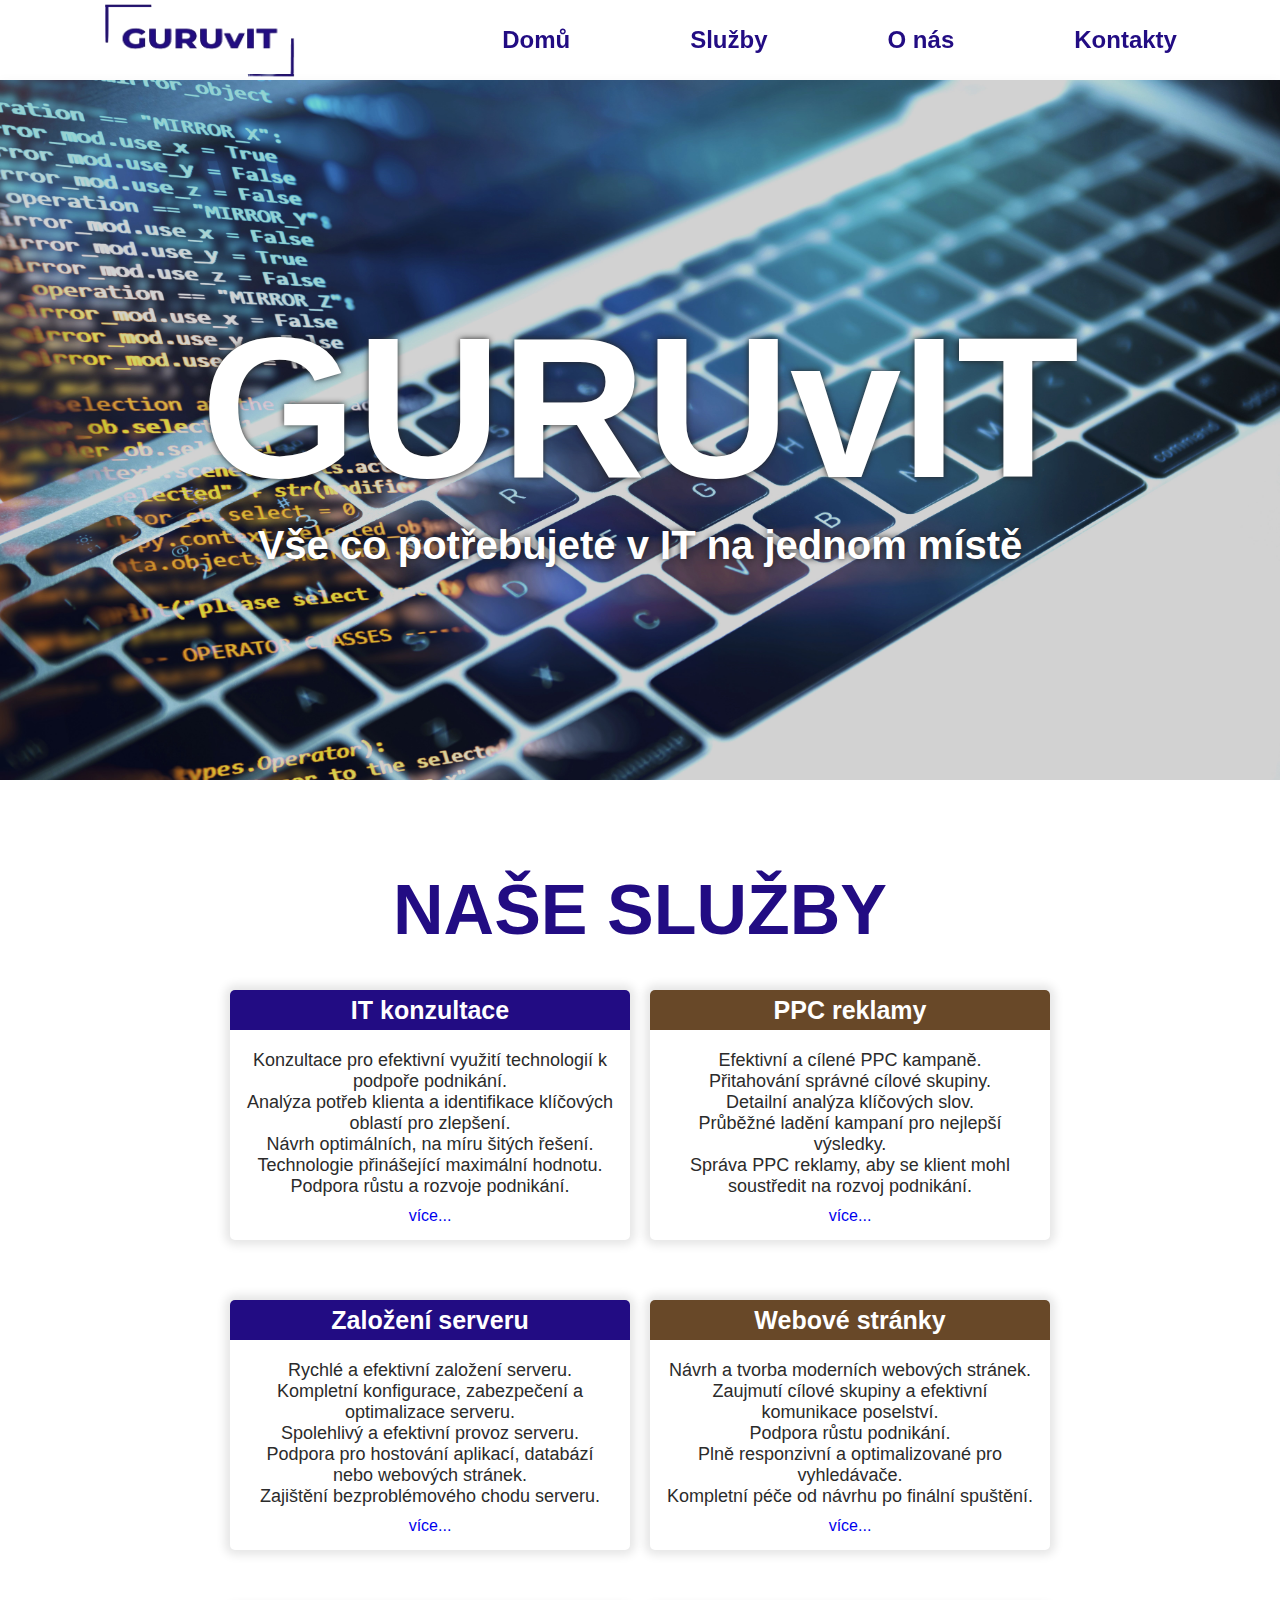
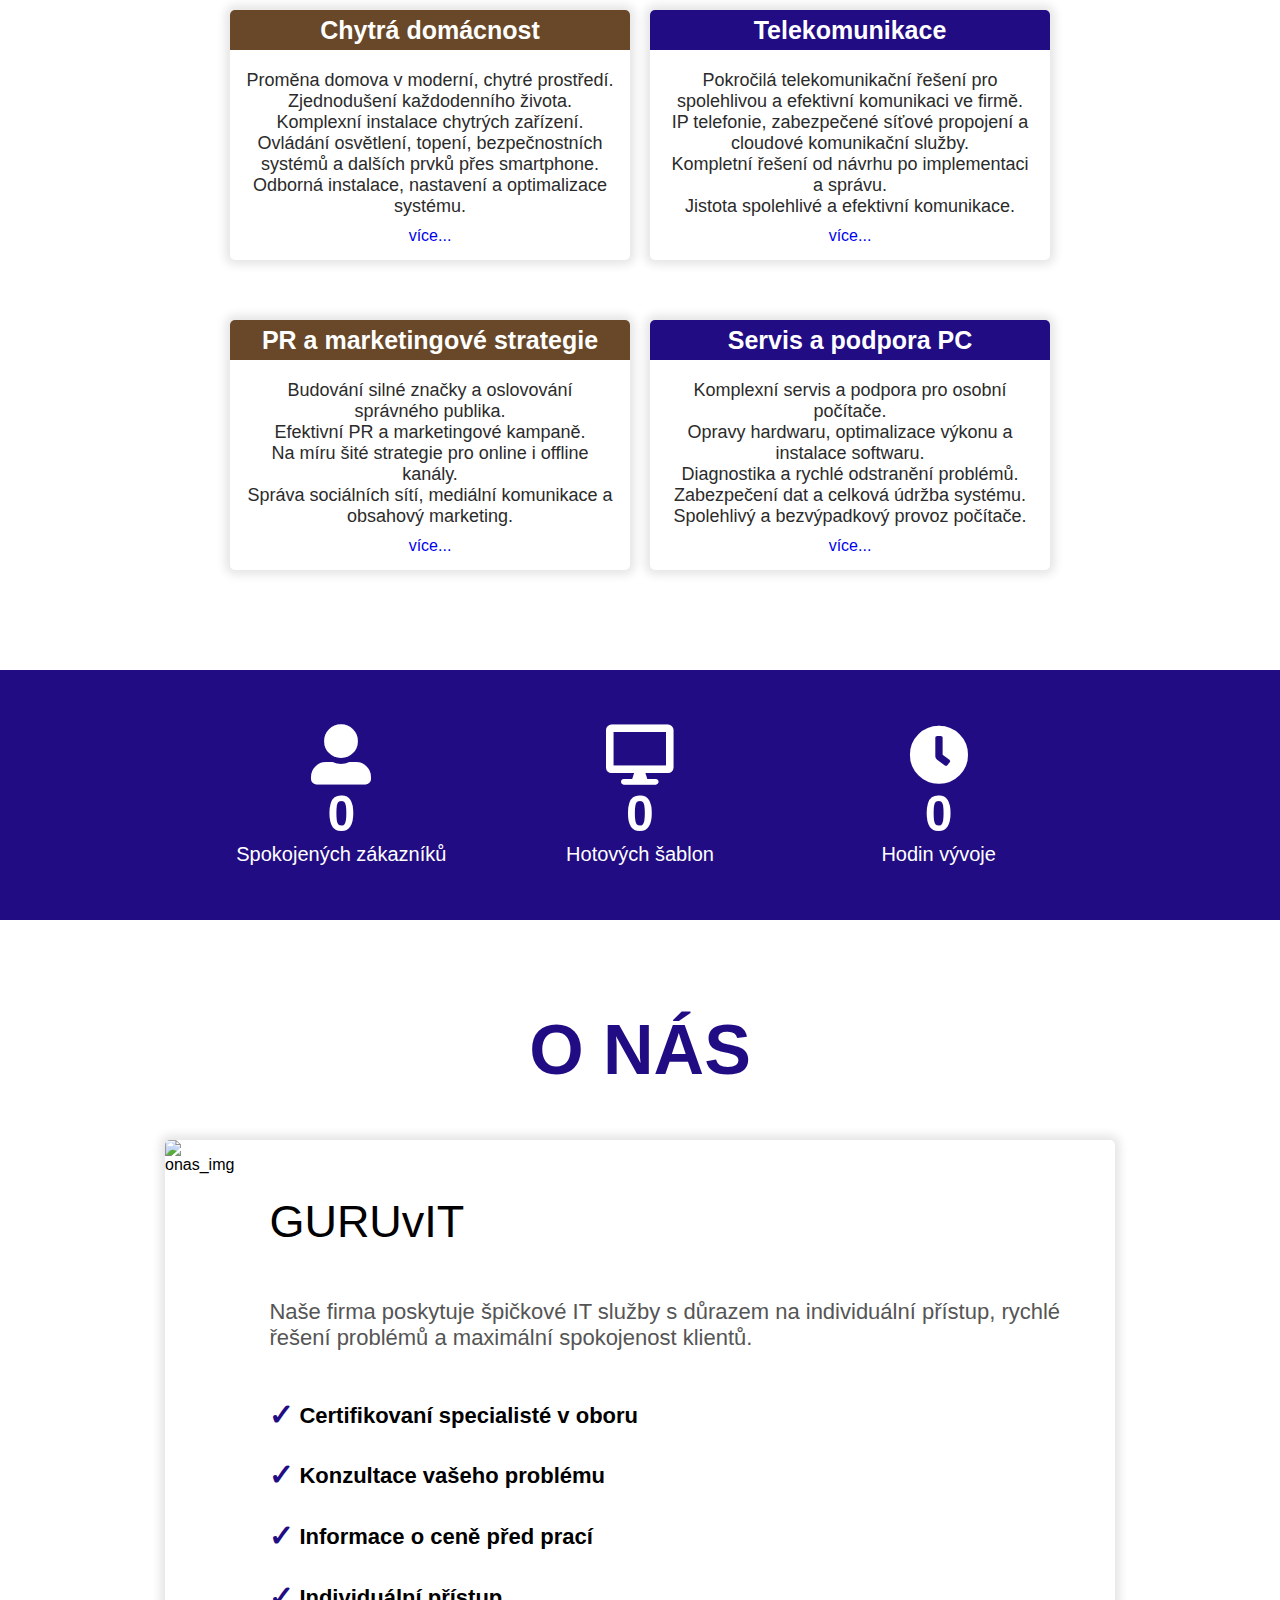
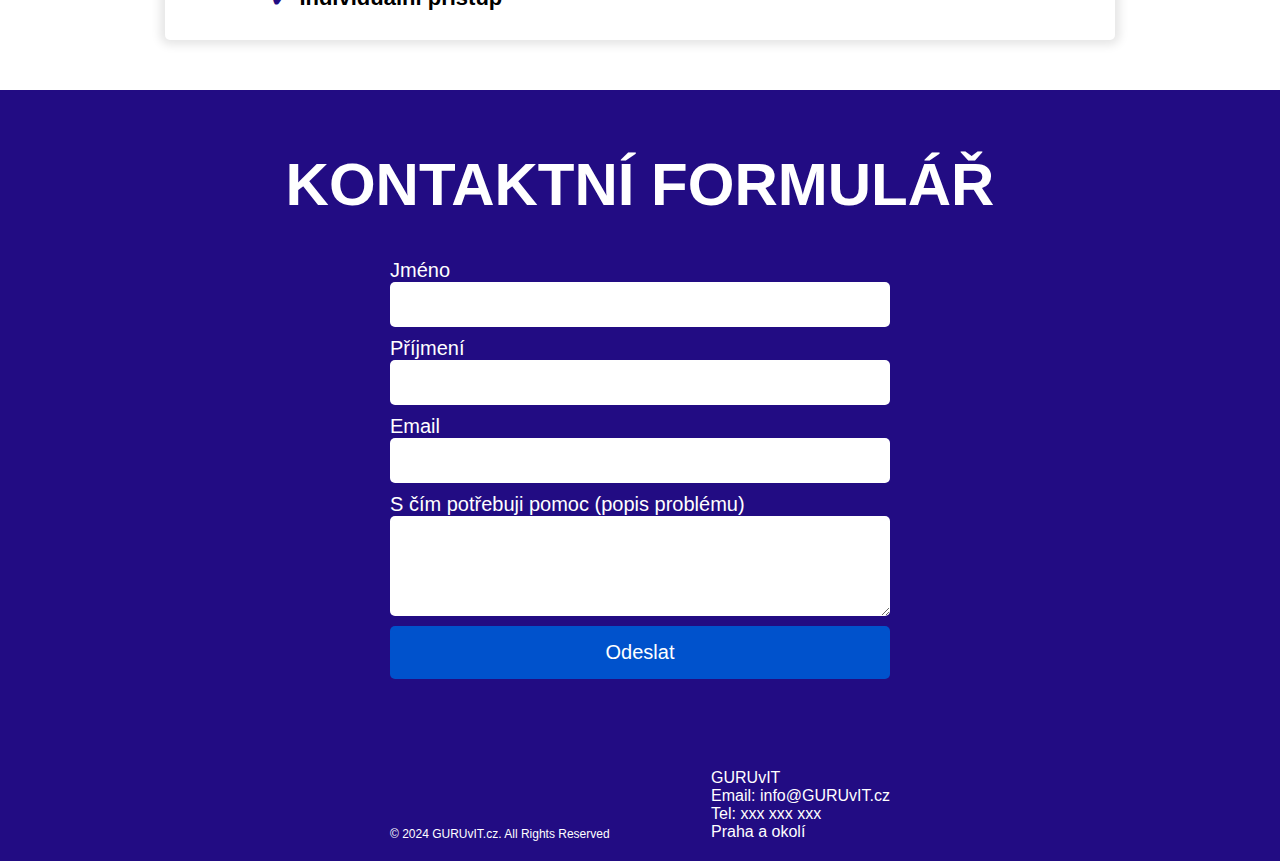
==== commit 7d9befdf: "Add files via upload" ====
--- a/index.html
+++ b/index.html
@@ -254,6 +254,20 @@
         justify-content: center;
         align-items: center;
         }
+        .nazev1{
+        padding-left: 5px; 
+        padding-right: 5px; 
+        font-size: 25px; 
+        border-top-left-radius: 5px;
+        border-top-right-radius: 5px;
+        text-align: center; 
+        background-color: #684828;
+        color: white;
+        height: 40px;
+        display: flex;
+        justify-content: center;
+        align-items: center;
+        }
         .text{
         padding-left: 15px; 
         padding-right: 15px; 
@@ -311,6 +325,15 @@
             }
             .p_image_text{
                 font-size: 30px;
+            }
+            .card_all{
+                height: 100%;
+            }
+            .nazev{
+                font-size: 24px;
+            }
+            .nazev1{
+                font-size: 24px;
             }
         }
         @media screen and (max-width: 800px) {
@@ -430,7 +453,7 @@
                     </div>
                     <div class="card_all" >
                       <div class="div_jmeno">
-                        <p class="nazev" ><strong>PPC reklamy</strong></p>
+                        <p class="nazev1" ><strong>PPC reklamy</strong></p>
                         <p class="text" >Efektivní a cílené PPC kampaně.<br>
                             Přitahování správné cílové skupiny.<br>
                             Detailní analýza klíčových slov.<br>
@@ -456,7 +479,7 @@
                 </div>
                 <div class="card_all" >
                   <div class="div_jmeno">
-                    <p class="nazev"><strong>Webové stránky</strong></p>
+                    <p class="nazev1"><strong>Webové stránky</strong></p>
                     <p class="text" >Návrh a tvorba moderních webových stránek.<br>
                         Zaujmutí cílové skupiny a efektivní komunikace poselství.<br>
                         Podpora růstu podnikání.<br>
@@ -469,7 +492,7 @@
                 </div>
                 <div class="card_all" >
                   <div class="div_jmeno">
-                    <p class="nazev" ><strong>Chytrá domácnost</strong></p>
+                    <p class="nazev1" ><strong>Chytrá domácnost</strong></p>
                     <p class="text" >Proměna domova v moderní, chytré prostředí.<br>
                         Zjednodušení každodenního života.<br>
                         Komplexní instalace chytrých zařízení.<br>
@@ -494,7 +517,7 @@
                 </div>
                 <div class="card_all" >
                   <div class="div_jmeno">
-                    <p class="nazev" ><strong>PR a marketingové strategie</strong></p>
+                    <p class="nazev1" ><strong>PR a marketingové strategie</strong></p>
                     <p class="text">Budování silné značky a oslovování správného publika.<br>
                         Efektivní PR a marketingové kampaně.<br>
                         Na míru šité strategie pro online i offline kanály.<br>
